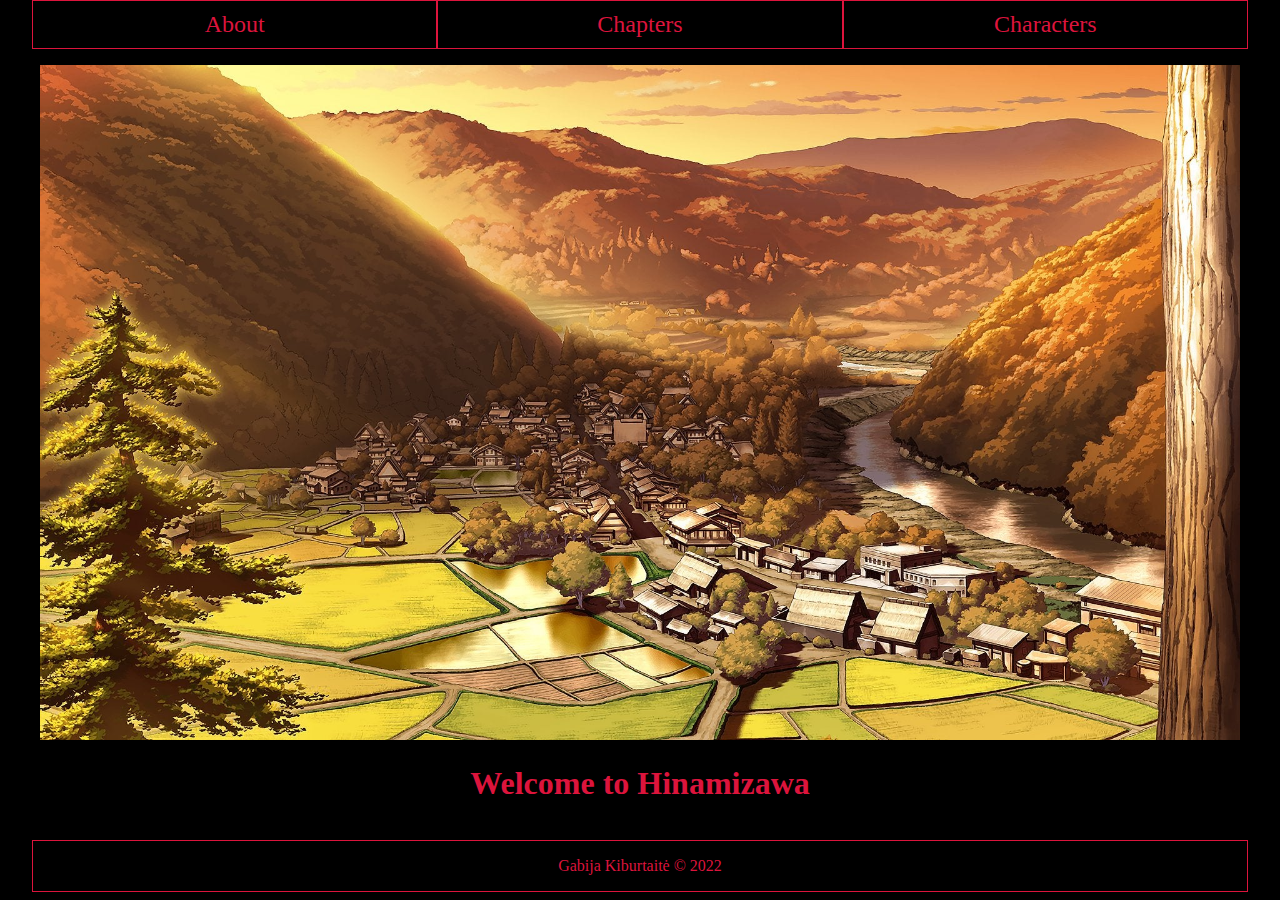
==== index.html @ a8cd5079 "first commit" ====
<!DOCTYPE html>
<html lang="en">
<head>
    <meta charset="UTF-8">
    <meta http-equiv="X-UA-Compatible" content="IE=edge">
    <meta name="viewport" content="width=device-width, initial-scale=1.0">
    <title>Welcome to Hinamizawa</title>
    <link rel="stylesheet" href="styles/main.css">
    <link rel="stylesheet" href="styles/home.css">
</head>
<body>
    <nav>
        <div><a href="pages/about.html">About</a></div>
        <div><a href="pages/chapters.html">Chapters</a></div>
        <div><a href="pages/characters.html">Characters</a></div>
    </nav>
    <section>
        <img src="media/welcome.jpg">
        <h1>Welcome to Hinamizawa</h1>
    </section>
    <footer>
        <div><p>Gabija Kiburtaitė &#169 2022</p></div>
    </footer>
</body>
</html>
---- styles/main.css ----
body {
  margin: 0;
  background-color: black;
}

nav {
  display: -webkit-box;
  display: -ms-flexbox;
  display: flex;
  -webkit-box-orient: vertical;
  -webkit-box-direction: normal;
      -ms-flex-direction: column;
          flex-direction: column;
  -webkit-box-align: center;
      -ms-flex-align: center;
          align-items: center;
}

nav div {
  border: 1px solid crimson;
  padding: 10px;
  width: 95%;
  text-align: center;
}

nav div a {
  color: crimson;
  text-decoration: none;
  font-size: 1.5rem;
}

nav div a:hover {
  font-weight: bold;
}

footer {
  width: 95%;
  margin: 0 auto;
}

footer div {
  border: 1px solid crimson;
  text-align: center;
}

footer div p {
  color: crimson;
}

@media (min-width: 768px) {
  nav {
    -webkit-box-orient: horizontal;
    -webkit-box-direction: normal;
        -ms-flex-direction: row;
            flex-direction: row;
    width: 95%;
    margin: 0 auto;
  }
  nav div {
    padding: 10px;
    width: 95%;
    text-align: center;
  }
}
/*# sourceMappingURL=main.css.map */
---- styles/home.css ----
section {
  text-align: center;
  padding: 1rem;
}

section h1 {
  color: crimson;
}

section img {
  height: 63vh;
}

@media (min-width: 768px) {
  section img {
    height: 75vh;
  }
}
/*# sourceMappingURL=home.css.map */
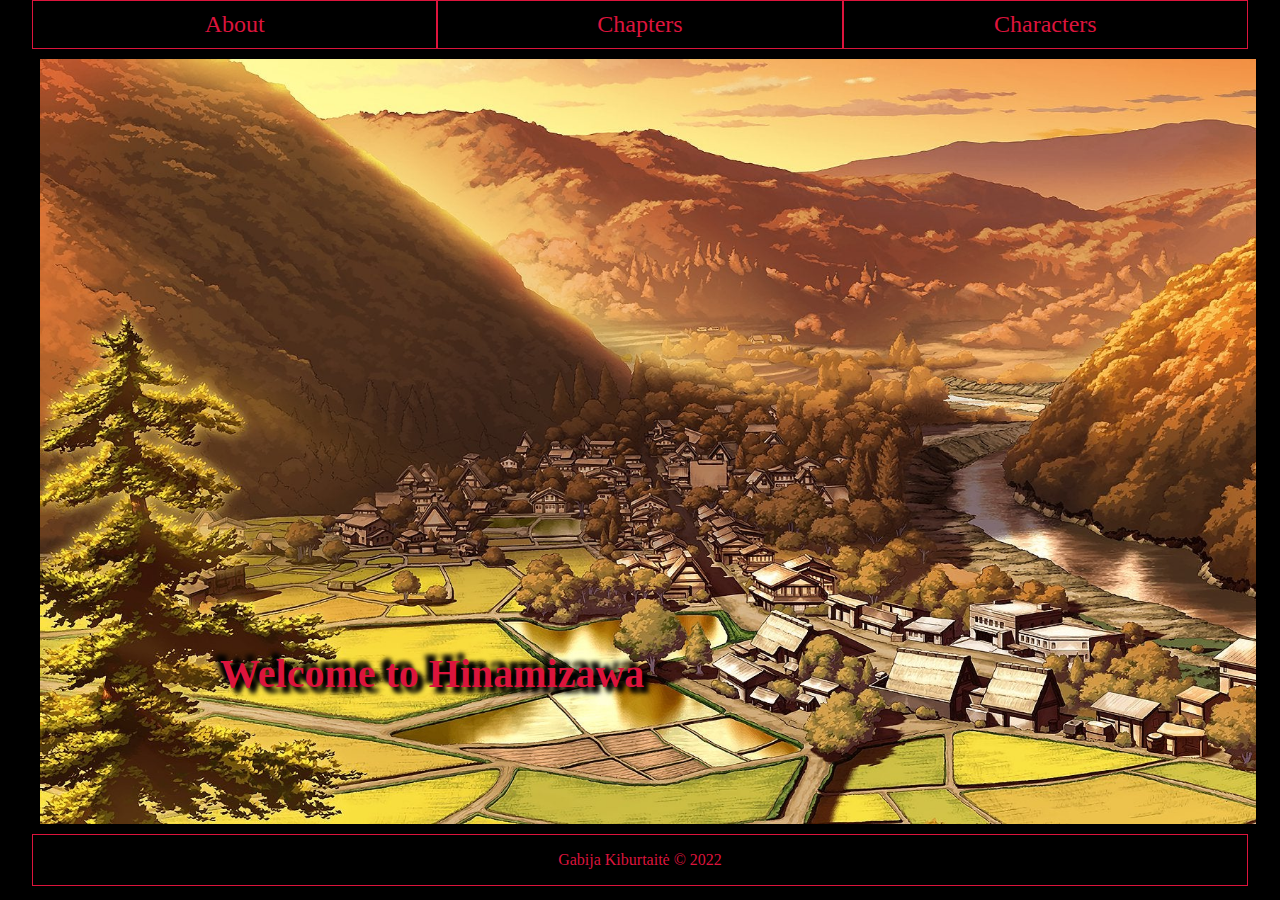
==== commit 36788535: "home page fixes" ====
--- a/index.html
+++ b/index.html
@@ -15,7 +15,6 @@
         <div><a href="pages/characters.html">Characters</a></div>
     </nav>
     <section>
-        <img src="media/welcome.jpg">
         <h1>Welcome to Hinamizawa</h1>
     </section>
     <footer>
--- a/styles/home.css
+++ b/styles/home.css
@@ -1,19 +1,29 @@
 section {
   text-align: center;
-  padding: 1rem;
+  margin: 10px 40px;
+  width: 95%;
+  height: 75vh;
+  background-image: url("../media/welcome.jpg");
+  background-repeat: no-repeat;
+  background-size: cover;
+  position: relative;
 }
 
 section h1 {
   color: crimson;
-}
-
-section img {
-  height: 63vh;
+  font-size: 40px;
+  position: absolute;
+  bottom: 100px;
+  left: 50px;
+  text-shadow: 5px 5px 5px black, 5px 5px 5px black, -5px -5px 5px black, -5px -5px 5px black;
 }
 
 @media (min-width: 768px) {
-  section img {
-    height: 75vh;
+  section {
+    height: 85vh;
+  }
+  section h1 {
+    left: 180px;
   }
 }
 /*# sourceMappingURL=home.css.map */